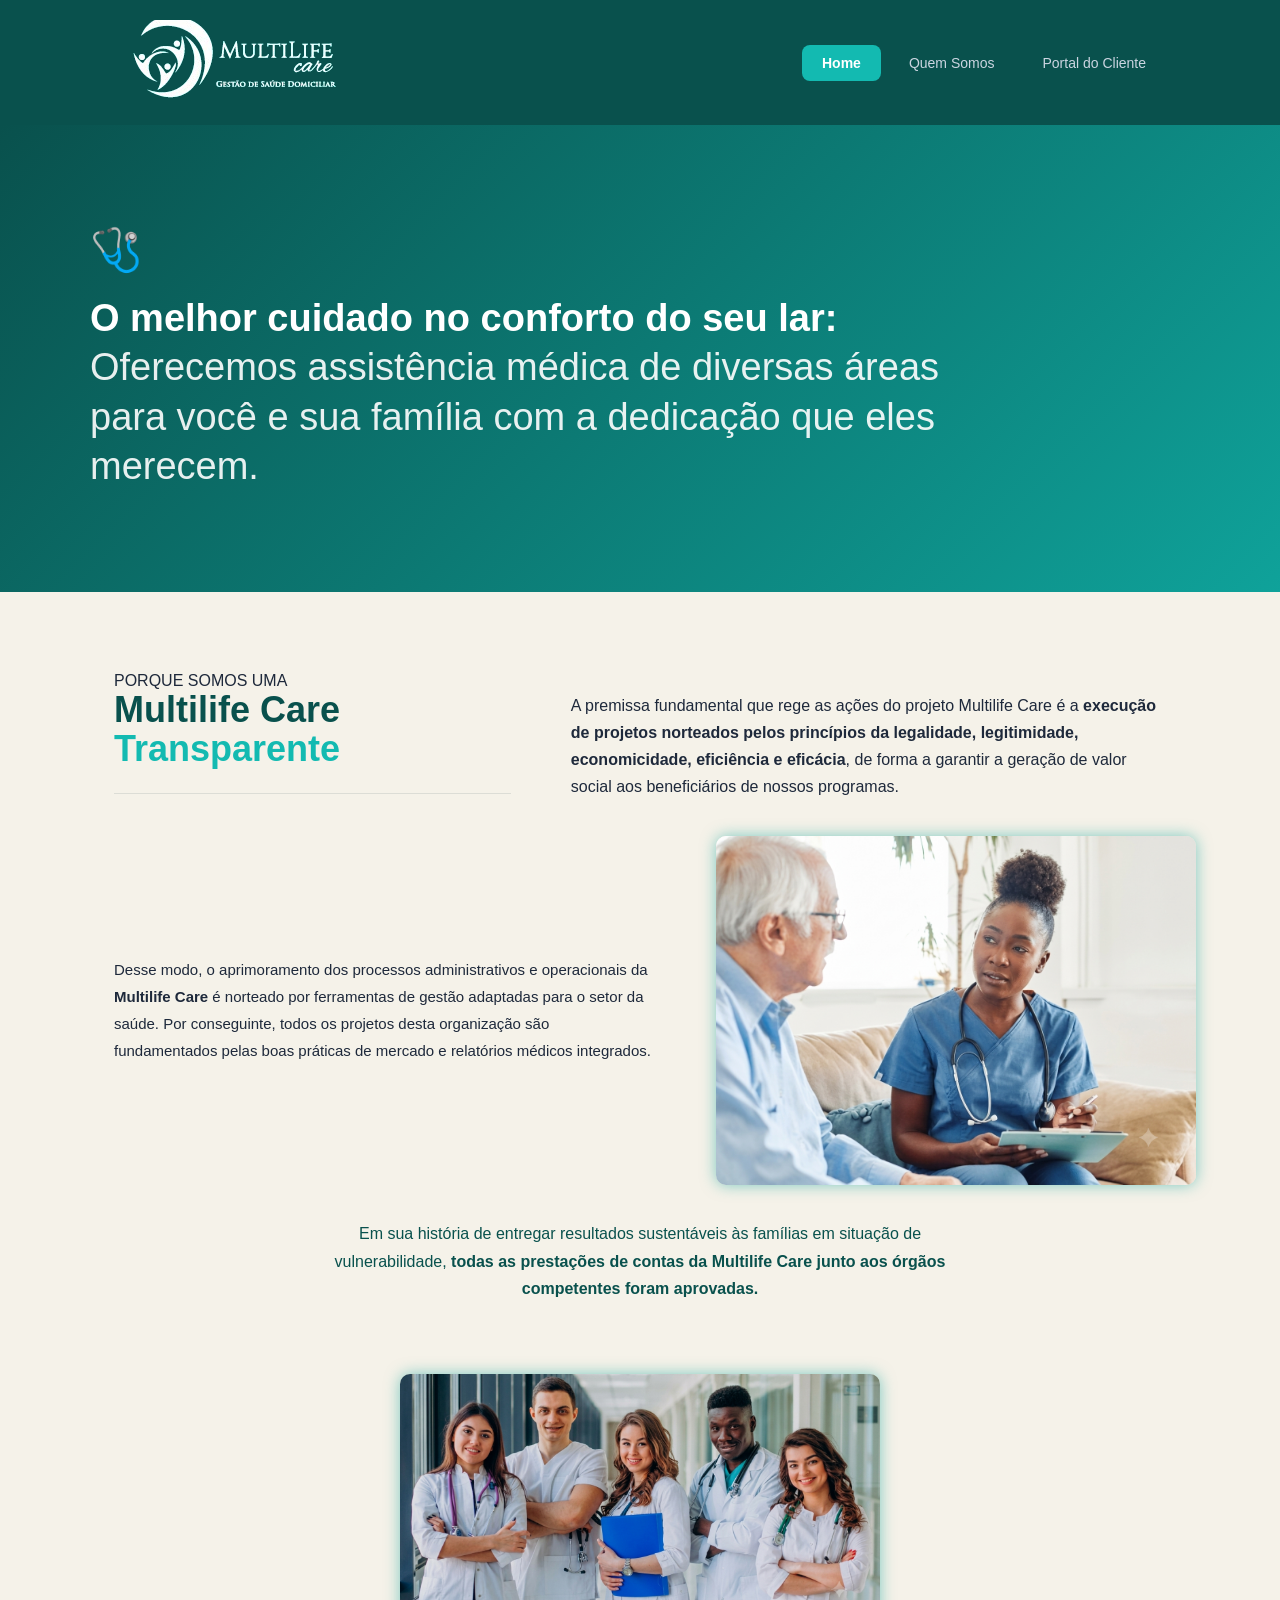
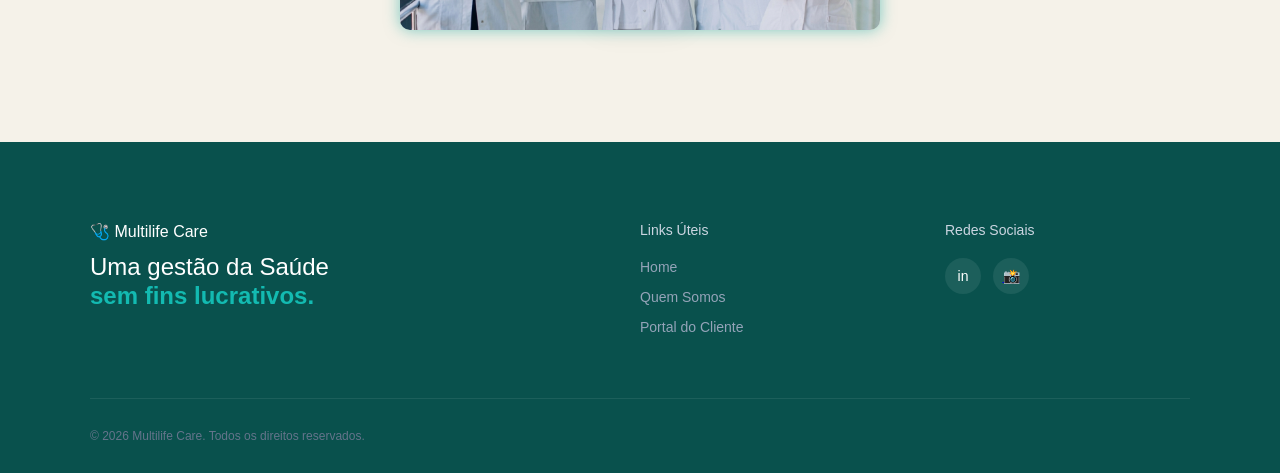
==== index.html @ 2c6caf66 "Primeiro upload do site" ====
<!DOCTYPE html>
<html lang="pt-br">

<head>
    <meta charset="UTF-8">
    <meta name="viewport" content="width=device-width, initial-scale=1.0">
    <title>Home - Multilife Care</title>
    <link rel="stylesheet" href="css/style.css">
</head>

<body>

    <header class="dark-header">
        <div class="nav-container">
            <div class="logo">
                <img src="imagens/logo.multlifecare.png" alt="Logotipo Oficial Multilife Care" class="logo-img">
            </div>
            <nav>
                <ul class="nav-tabs">
                    <!-- Menu ajustado: Home está ativa nesta página -->
                    <li><a href="index.html" class="tab-btn active">Home</a></li>
                    <li><a href="quemsomos.html" class="tab-btn">Quem Somos</a></li>
                    <li><a href="cliente.html" class="tab-btn">Portal do Cliente</a></li>
                </ul>
            </nav>
        </div>
    </header>

    <!-- O bloco de apresentação visual que antes estava no Quem Somos -->
    <section class="premium-hero">
        <div class="hero-premium-content">
            <div class="premium-badge" aria-hidden="true">🩺</div>
            <h1>O melhor cuidado no conforto do seu lar:<br>
                <span>Oferecemos assistência médica de diversas áreas para você e sua família com a dedicação que eles
                    merecem.</span>
            </h1>
        </div>
    </section>

    <!-- O corpo com as seções assimétricas e textos que antes estavam no Quem Somos -->
    <main class="premium-body">
        <section class="split-intro-row">
            <div class="intro-left-title">
                <span class="mini-tag">PORQUE SOMOS UMA</span>
                <h2>Multilife Care<br><span>Transparente</span></h2>
                <hr class="premium-line">
            </div>
            <div class="intro-right-desc">
                <p>A premissa fundamental que rege as ações do projeto Multilife Care é a <strong>execução de projetos
                        norteados pelos princípios da legalidade, legitimidade, economicidade, eficiência e
                        eficácia</strong>, de forma a garantir a geração de valor social aos beneficiários de nossos
                    programas.</p>
            </div>
        </section>

        <section class="premium-asymmetric-row">
            <div class="asymmetric-text-pane">
                <p>Desse modo, o aprimoramento dos processos administrativos e operacionais da <strong>Multilife
                        Care</strong> é norteado por ferramentas de gestão adaptadas para o setor da saúde. Por
                    conseguinte, todos os projetos desta organização são fundamentados pelas boas práticas de mercado e
                    relatórios médicos integrados.</p>
            </div>
            <div class="asymmetric-media-pane">
                <div class="premium-image-card">
                    <img src="imagens/imagem1.png" alt="Médico realizando atendimento na casa do paciente" class="card-img">
                </div>
            </div>
        </section>

        <section class="premium-center-highlight">
            <p>Em sua história de entregar resultados sustentáveis às famílias em situação de vulnerabilidade,
                <strong>todas as prestações de contas da Multilife Care junto aos órgãos competentes foram
                    aprovadas.</strong>
            </p>
        </section>

        <section class="premium-bottom-center-card">
            <div class="premium-horizontal-image-card">
                <img src="imagens/imagem2.png" alt="Equipe médica" class="card-img">
            </div>
        </section>
    </main>

    <footer class="premium-footer">
        <div class="footer-grid">
            <div class="footer-brand-column">
                <div class="logo"><span aria-hidden="true">🩺</span> Multilife Care</div>
                <h3>Uma gestão da Saúde<br><span>sem fins lucrativos.</span></h3>
            </div>
            <div class="footer-links-column">
                <h4>Links Úteis</h4>
                <ul>
                    <li><a href="index.html">Home</a></li>
                    <li><a href="quemsomos.html">Quem Somos</a></li>
                    <li><a href="cliente.html">Portal do Cliente</a></li>
                </ul>
            </div>
            <div class="footer-social-column">
                <h4>Redes Sociais</h4>
                <div class="social-icon-wrapper">
                    <span class="social-icon-bubble" title="LinkedIn">in</span>
                    <a href="https://www.instagram.com/multilifecare" target="_blank">
                        <span class="social-icon-bubble" title="Instagram" aria-hidden="true">📸</span>
                    </a>
                </div>
            </div>
        </div>
        <div class="footer-copyright-bar">
            <p>&copy; 2026 Multilife Care. Todos os direitos reservados.</p>
        </div>
    </footer>

    <script src="js/script.js"></script>
</body>

</html>
---- css/style.css ----
/* ==========================================================================
   RESET & VARIÁVEIS GLOBAIS
   ========================================================================== */
* {
    margin: 0;
    padding: 0;
    box-sizing: border-box;
}

:root {
    --dark-teal: #09514d;
    --gradient-teal: #0fa29a;
    --premium-bg: #f5f2e9;
    --primary: #13bab1;
    --primary-hover: #0fa29a;
    --surface: #ffffff;
    --text-dark: #1e293b;
    --text-muted: #576574;
    --radius-lg: 12px;
    --radius-md: 8px;
    --shadow-premium: 0 10px 30px rgba(6, 47, 54, 0.05);
}

body {
    font-family: 'Inter', sans-serif;
    background-color: var(--premium-bg);
    color: var(--text-dark);
    min-height: 100vh;
    display: flex;
    flex-direction: column;
}

.login-page-body {
    background-color: #e2e8f0;
}

/* ==========================================================================
   MENU DE NAVEGAÇÃO PREMIUM ESCURO (CORRIGIDO)
   ========================================================================== */
.dark-header {
    background-color: var(--dark-teal);
    /* Correção: Adicionado cor de fundo do header */
    width: 100%;
}

.nav-container {
    max-width: 1100px;
    margin: 0 auto;
    display: flex;
    justify-content: space-between;
    align-items: center;
    padding: 20px 24px;
}

.dark-header .logo {
    color: #ffffff;
    font-size: 22px;
    font-weight: 700;
    display: flex;
    align-items: center;
    gap: 8px;
}

.nav-tabs {
    display: flex;
    list-style: none;
    gap: 8px;
}

.tab-btn {
    text-decoration: none;
    padding: 10px 20px;
    font-size: 14px;
    font-weight: 500;
    color: #cbd5e1;
    /* Correção: Cor clara padrão para contrastar no fundo escuro */
    border-radius: var(--radius-md);
    transition: all 0.3s cubic-bezier(0.25, 0.8, 0.25, 1);
}

.tab-btn:hover {
    color: #ffffff;
    background-color: rgba(255, 255, 255, 0.15);
    transform: translateY(-2px);
}

.tab-btn.active {
    color: #ffffff;
    background-color: var(--primary);
    /* Destaque sólido e legível para a aba ativa */
    font-weight: 600;
}

/* ==========================================================================
   HOME SECTIONS
   ========================================================================== */
.content-section {
    max-width: 1100px;
    width: 100%;
    margin: 0 auto;
    padding: 60px 24px;
    flex: 1;
}

.hero {
    text-align: center;
    margin-bottom: 40px;
}

.hero h1 {
    font-size: 42px;
    color: var(--dark-teal);
    margin-bottom: 16px;
}

.hero h1 span {
    color: var(--primary);
}

.hero p {
    font-size: 18px;
    color: var(--text-muted);
    max-width: 650px;
    margin: 0 auto;
}

/* ==========================================================================
   ESTRUTURA CARROSSEL (OTIMIZADO)
   ========================================================================== */
.carousel-container {
    max-width: 900px;
    margin: 40px auto;
    position: relative;
}

.carousel-viewport {
    width: 100%;
    overflow: hidden;
    border-radius: var(--radius-lg);
    box-shadow: var(--shadow-premium);
}

.carousel-track {
    display: flex;
    width: 100%;
    transition: transform 0.5s cubic-bezier(0.4, 0, 0.2, 1);
    /* Transição de movimento suave */
}

.carousel-slide {
    min-width: 100%;
    flex-shrink: 0;
}

.slide-placeholder {
    height: 360px;
    background-color: var(--surface);
    display: flex;
    flex-direction: column;
    align-items: center;
    justify-content: center;
    gap: 12px;
    padding: 24px;
    text-align: center;
}

.slide-icon {
    font-size: 56px;
}

.carousel-control {
    position: absolute;
    top: 50%;
    transform: translateY(-50%);
    background-color: var(--surface);
    border: 1px solid rgba(6, 47, 54, 0.1);
    width: 44px;
    height: 44px;
    border-radius: 50%;
    cursor: pointer;
    font-size: 18px;
    display: flex;
    align-items: center;
    justify-content: center;
    z-index: 10;
    transition: all 0.2s ease;
}

.carousel-control:hover {
    background-color: var(--primary);
    color: #ffffff;
    transform: translateY(-50%) scale(1.05);
}

.carousel-control.prev {
    left: -22px;
}

.carousel-control.next {
    right: -22px;
}

.carousel-nav-dots {
    display: flex;
    justify-content: center;
    gap: 8px;
    margin-top: 20px;
}

.dot {
    width: 10px;
    height: 10px;
    border-radius: 50%;
    background-color: #cbd5e1;
    cursor: pointer;
    transition: all 0.3s;
}

.dot.active {
    background-color: var(--primary);
    width: 24px;
    border-radius: 5px;
}

/* ==========================================================================
   QUEM SOMOS SECTIONS
   ========================================================================== */
.premium-hero {
    background: linear-gradient(135deg, var(--dark-teal) 0%, var(--gradient-teal) 100%);
    padding: 100px 24px;
    color: #ffffff;
}

.hero-premium-content {
    max-width: 1100px;
    margin: 0 auto;
}

.premium-badge {
    font-size: 42px;
    margin-bottom: 20px;
}

.premium-hero h1 {
    font-size: 38px;
    line-height: 1.3;
    font-weight: 700;
    max-width: 850px;
}

.premium-hero h1 span {
    font-weight: 400;
    opacity: 0.9;
}

.premium-body {
    max-width: 1100px;
    width: 100%;
    margin: 0 auto;
    padding: 80px 24px;
}

.split-intro-row {
    display: flex;
    gap: 60px;
    margin-bottom: 80px;
}

.intro-left-title {
    flex: 1;
}

.intro-left-title h2 {
    font-size: 36px;
    color: var(--dark-teal);
    line-height: 1.1;
}

.intro-left-title h2 span {
    color: var(--primary);
}

.premium-line {
    border: none;
    height: 1px;
    background-color: rgba(6, 47, 54, 0.1);
    margin-top: 24px;
}

.intro-right-desc {
    flex: 1.5;
    font-size: 16px;
    line-height: 1.7;
    padding-top: 20px;
}

.premium-asymmetric-row {
    display: flex;
    gap: 60px;
    align-items: center;
    margin-bottom: 80px;
}

.asymmetric-text-pane {
    flex: 1.2;
    font-size: 15px;
    line-height: 1.8;
}

.asymmetric-media-pane {
    flex: 1;
    display: flex;
    justify-content: flex-end;
}

/* FLUTUAÇÃO DE CARDS */
.premium-image-card,
.premium-horizontal-image-card {
    background-color: var(--surface);
    border-radius: var(--radius-lg);
    box-shadow: var(--shadow-premium);
    display: flex;
    flex-direction: column;
    align-items: center;
    justify-content: center;
    text-align: center;
    transition: transform 0.4s cubic-bezier(0.16, 1, 0.3, 1), box-shadow 0.4s ease;
}

.premium-image-card {
    width: 100%;
    max-width: 420px;
    height: 260px;
    padding: 30px;
}

.premium-horizontal-image-card {
    width: 100px;
    max-width: 680px;
    height: 240px;
    padding: 20px;
}

.premium-image-card:hover,
.premium-horizontal-image-card:hover {
    transform: translateY(-8px);
    box-shadow: 0 20px 40px rgba(6, 47, 54, 0.12);
}

.card-media-placeholder-icon {
    font-size: 36px;
    margin-bottom: 12px;
}

/* Correção: Mantendo h3 com capitalização correta em vez de forçar minúsculas */
.premium-image-card h3,
.premium-horizontal-image-card h3 {
    font-size: 18px;
    font-weight: 700;
}

.premium-image-card p,
.premium-horizontal-image-card p {
    font-size: 14px;
    color: var(--text-muted);
    margin-top: 4px;
}

.premium-center-highlight {
    max-width: 650px;
    margin: 0 auto 80px auto;
    text-align: center;
    font-size: 16px;
    line-height: 1.7;
    color: var(--dark-teal);
}

.premium-bottom-center-card {
    display: flex;
    justify-content: center;
    margin-bottom: 40px;
}

/* ==========================================================================
   PORTAL DO CLIENTE / LOGIN
   ========================================================================== */
.login-page {
    display: flex;
    justify-content: center;
    align-items: center;
    min-height: 60vh;
}

.login-card {
    width: 100%;
    max-width: 400px;
    background-color: var(--surface);
    border-radius: var(--radius-lg);
    padding: 40px;
    box-shadow: var(--shadow-premium);
}

.login-card h2 {
    text-align: center;
    margin-bottom: 8px;
    color: var(--dark-teal);
}

.login-subtitle {
    text-align: center;
    color: var(--text-muted);
    font-size: 14px;
    margin-bottom: 28px;
}

.form-group {
    margin-bottom: 20px;
}

.form-group label {
    display: block;
    margin-bottom: 6px;
    font-size: 13px;
    font-weight: 600;
}

.form-group input {
    width: 100%;
    padding: 12px 16px;
    border: 1px solid #cbd5e1;
    border-radius: var(--radius-md);
    font-size: 14px;
    background-color: #f8fafc;
    outline: none;
    transition: all 0.2s;
}

.form-group input:focus {
    border-color: var(--primary);
    background-color: var(--surface);
    box-shadow: 0 0 0 3px rgba(19, 186, 177, 0.15);
}

.password-container {
    position: relative;
    display: flex;
    align-items: center;
    width: 100%;
}

.password-container input {
    padding-right: 45px;
}

/* Evita que o texto da senha fique por baixo do botão de ver */
.show-password-btn {
    position: absolute;
    right: 12px;
    border: none;
    background: none;
    cursor: pointer;
    font-size: 16px;
}

.login-btn {
    width: 100%;
    padding: 14px;
    font-size: 15px;
    font-weight: 600;
    background-color: var(--primary);
    color: #ffffff;
    border: none;
    border-radius: var(--radius-md);
    cursor: pointer;
    transition: background 0.2s, transform 0.2s;
}

.login-btn:hover {
    background-color: var(--primary-hover);
    transform: translateY(-1px);
}

/* ==========================================================================
   RODAPÉ (FOOTER)
   ========================================================================== */
.premium-footer {
    background-color: var(--dark-teal);
    color: #ffffff;
    padding: 80px 24px 30px 24px;
    margin-top: auto;
}

.footer-grid {
    max-width: 1100px;
    margin: 0 auto;
    display: grid;
    grid-template-columns: 2fr 1fr 1fr;
    gap: 60px;
    border-bottom: 1px solid rgba(255, 255, 255, 0.08);
    padding-bottom: 50px;
}

.footer-brand-column h3 {
    font-size: 24px;
    line-height: 1.2;
    font-weight: 400;
    margin-top: 12px;
}

.footer-brand-column h3 span {
    color: var(--primary);
    font-weight: 700;
}

.footer-links-column h4,
.footer-social-column h4 {
    font-size: 14px;
    color: #cbd5e1;
    margin-bottom: 20px;
    font-weight: 500;
}

.footer-links-column ul {
    list-style: none;
}

.footer-links-column ul li {
    margin-bottom: 12px;
}

.footer-links-column ul li a {
    color: #94a3b8;
    text-decoration: none;
    font-size: 14px;
    transition: color 0.2s;
}

/* Ajuste de contraste para hover no rodapé */
.footer-links-column ul li a:hover {
    color: var(--primary);
}

.social-icon-wrapper {
    display: flex;
    gap: 12px;
}

.social-icon-bubble {
    width: 36px;
    height: 36px;
    background-color: rgba(255, 255, 255, 0.08);
    border-radius: 50%;
    display: flex;
    align-items: center;
    justify-content: center;
    font-size: 14px;
    cursor: pointer;
    transition: all 0.3s;
}

.social-icon-bubble:hover {
    background-color: var(--primary);
    transform: translateY(-3px);
}

.footer-copyright-bar {
    max-width: 1100px;
    margin: 30px auto 0 auto;
    display: flex;
    justify-content: space-between;
    font-size: 12px;
    color: #64748b;
}

.card-img {
    width: 480px;
    border-radius: 10px;
    box-shadow: 0 0 15px #0fa29b85;

}

/* RESPONSIVIDADE (MEDIA QUERIES) */
@media (max-width: 768px) {

    .split-intro-row,
    .premium-asymmetric-row,
    .footer-grid {
        display: flex;
        flex-direction: column;
        gap: 32px;
    }

    .asymmetric-media-pane {
        justify-content: center;
    }

    .nav-container {
        flex-direction: column;
        gap: 16px;
    }

    .carousel-control {
        display: none;
    }
}
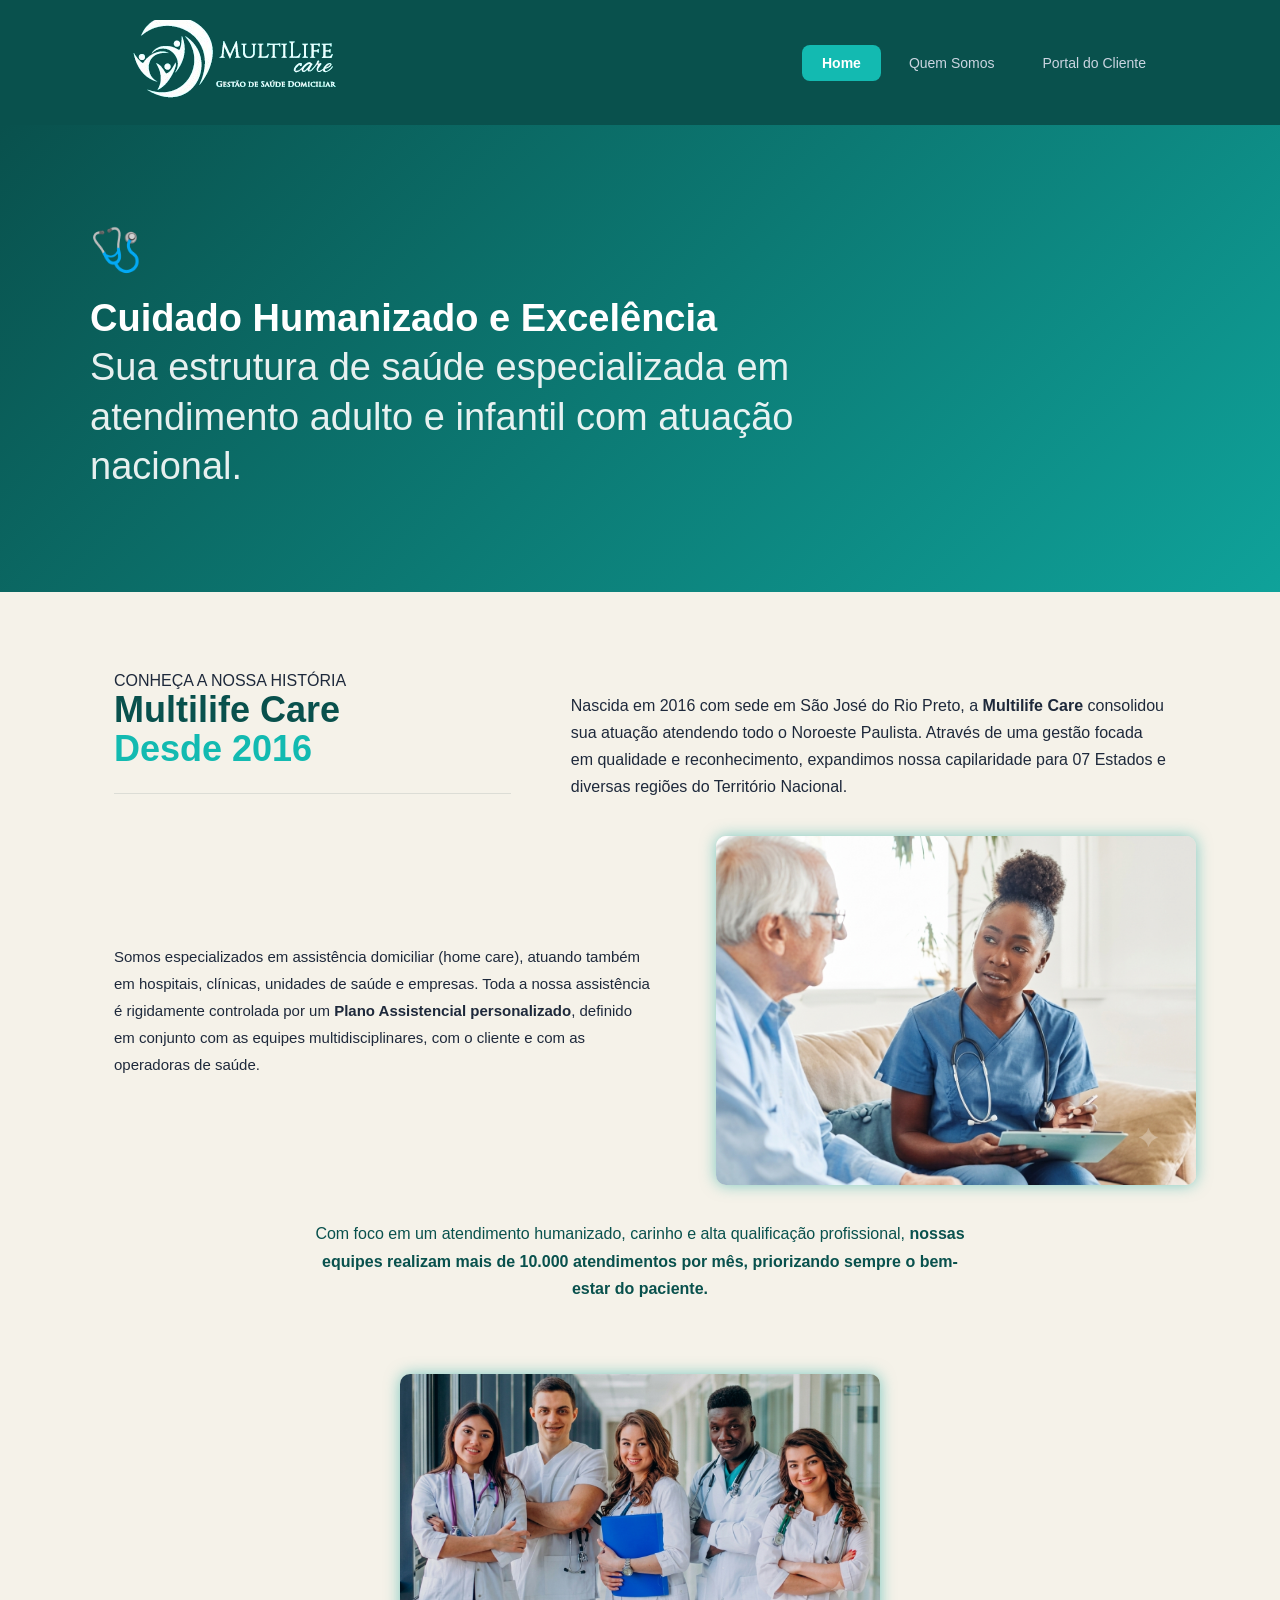
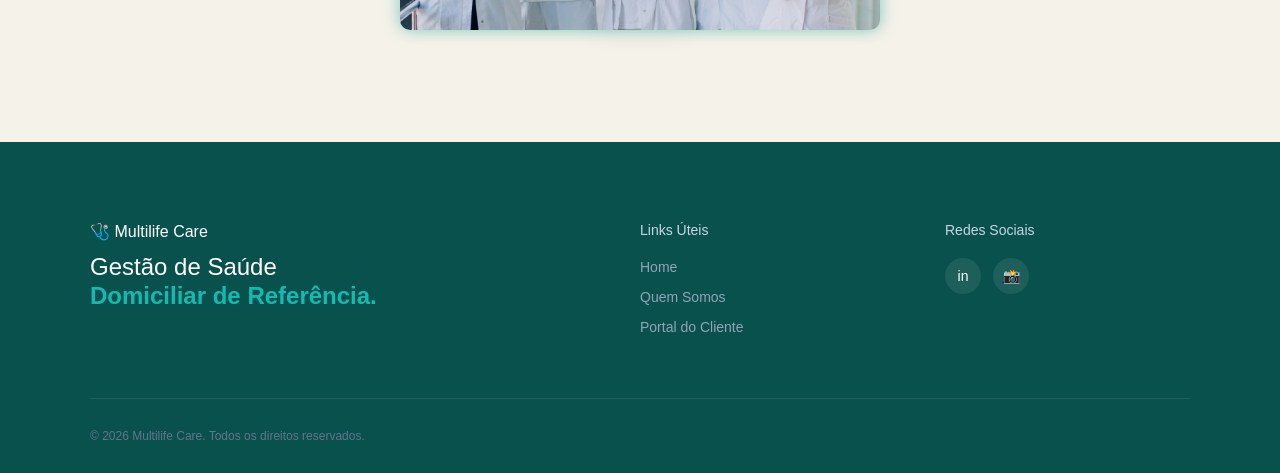
==== commit 88edbbf1: "Add files via upload" ====
--- a/index.html
+++ b/index.html
@@ -1,116 +1,109 @@
-<!DOCTYPE html>
-<html lang="pt-br">
-
-<head>
-    <meta charset="UTF-8">
-    <meta name="viewport" content="width=device-width, initial-scale=1.0">
-    <title>Home - Multilife Care</title>
-    <link rel="stylesheet" href="css/style.css">
-</head>
-
-<body>
-
-    <header class="dark-header">
-        <div class="nav-container">
-            <div class="logo">
-                <img src="imagens/logo.multlifecare.png" alt="Logotipo Oficial Multilife Care" class="logo-img">
-            </div>
-            <nav>
-                <ul class="nav-tabs">
-                    <!-- Menu ajustado: Home está ativa nesta página -->
-                    <li><a href="index.html" class="tab-btn active">Home</a></li>
-                    <li><a href="quemsomos.html" class="tab-btn">Quem Somos</a></li>
-                    <li><a href="cliente.html" class="tab-btn">Portal do Cliente</a></li>
-                </ul>
-            </nav>
-        </div>
-    </header>
-
-    <!-- O bloco de apresentação visual que antes estava no Quem Somos -->
-    <section class="premium-hero">
-        <div class="hero-premium-content">
-            <div class="premium-badge" aria-hidden="true">🩺</div>
-            <h1>O melhor cuidado no conforto do seu lar:<br>
-                <span>Oferecemos assistência médica de diversas áreas para você e sua família com a dedicação que eles
-                    merecem.</span>
-            </h1>
-        </div>
-    </section>
-
-    <!-- O corpo com as seções assimétricas e textos que antes estavam no Quem Somos -->
-    <main class="premium-body">
-        <section class="split-intro-row">
-            <div class="intro-left-title">
-                <span class="mini-tag">PORQUE SOMOS UMA</span>
-                <h2>Multilife Care<br><span>Transparente</span></h2>
-                <hr class="premium-line">
-            </div>
-            <div class="intro-right-desc">
-                <p>A premissa fundamental que rege as ações do projeto Multilife Care é a <strong>execução de projetos
-                        norteados pelos princípios da legalidade, legitimidade, economicidade, eficiência e
-                        eficácia</strong>, de forma a garantir a geração de valor social aos beneficiários de nossos
-                    programas.</p>
-            </div>
-        </section>
-
-        <section class="premium-asymmetric-row">
-            <div class="asymmetric-text-pane">
-                <p>Desse modo, o aprimoramento dos processos administrativos e operacionais da <strong>Multilife
-                        Care</strong> é norteado por ferramentas de gestão adaptadas para o setor da saúde. Por
-                    conseguinte, todos os projetos desta organização são fundamentados pelas boas práticas de mercado e
-                    relatórios médicos integrados.</p>
-            </div>
-            <div class="asymmetric-media-pane">
-                <div class="premium-image-card">
-                    <img src="imagens/imagem1.png" alt="Médico realizando atendimento na casa do paciente" class="card-img">
-                </div>
-            </div>
-        </section>
-
-        <section class="premium-center-highlight">
-            <p>Em sua história de entregar resultados sustentáveis às famílias em situação de vulnerabilidade,
-                <strong>todas as prestações de contas da Multilife Care junto aos órgãos competentes foram
-                    aprovadas.</strong>
-            </p>
-        </section>
-
-        <section class="premium-bottom-center-card">
-            <div class="premium-horizontal-image-card">
-                <img src="imagens/imagem2.png" alt="Equipe médica" class="card-img">
-            </div>
-        </section>
-    </main>
-
-    <footer class="premium-footer">
-        <div class="footer-grid">
-            <div class="footer-brand-column">
-                <div class="logo"><span aria-hidden="true">🩺</span> Multilife Care</div>
-                <h3>Uma gestão da Saúde<br><span>sem fins lucrativos.</span></h3>
-            </div>
-            <div class="footer-links-column">
-                <h4>Links Úteis</h4>
-                <ul>
-                    <li><a href="index.html">Home</a></li>
-                    <li><a href="quemsomos.html">Quem Somos</a></li>
-                    <li><a href="cliente.html">Portal do Cliente</a></li>
-                </ul>
-            </div>
-            <div class="footer-social-column">
-                <h4>Redes Sociais</h4>
-                <div class="social-icon-wrapper">
-                    <span class="social-icon-bubble" title="LinkedIn">in</span>
-                    <a href="https://www.instagram.com/multilifecare" target="_blank">
-                        <span class="social-icon-bubble" title="Instagram" aria-hidden="true">📸</span>
-                    </a>
-                </div>
-            </div>
-        </div>
-        <div class="footer-copyright-bar">
-            <p>&copy; 2026 Multilife Care. Todos os direitos reservados.</p>
-        </div>
-    </footer>
-
-    <script src="js/script.js"></script>
-</body>
-
+<!DOCTYPE html>
+<html lang="pt-br">
+
+<head>
+    <meta charset="UTF-8">
+    <meta name="viewport" content="width=device-width, initial-scale=1.0">
+    <title>Home - Multilife Care</title>
+    <link rel="icon" type="image/png" href="imagens/favicon.png">
+    <link rel="stylesheet" href="css/style.css">
+</head>
+
+<body>
+
+    <header class="dark-header">
+        <div class="nav-container">
+            <div class="logo">
+                <img src="imagens/logo.multlifecare.png" alt="Logotipo Oficial Multilife Care" class="logo-img">
+            </div>
+            <nav>
+                <ul class="nav-tabs">
+                    <!-- Menu ajustado: Home está ativa nesta página -->
+                    <li><a href="index.html" class="tab-btn active">Home</a></li>
+                    <li><a href="quemsomos.html" class="tab-btn">Quem Somos</a></li>
+                    <li><a href="cliente.html" class="tab-btn">Portal do Cliente</a></li>
+                </ul>
+            </nav>
+        </div>
+    </header>
+
+    <!-- O bloco de apresentação visual que antes estava no Quem Somos -->
+    <section class="premium-hero">
+        <div class="hero-premium-content">
+            <div class="premium-badge" aria-hidden="true">🩺</div>
+            <h1>Cuidado Humanizado e Excelência<br>
+                <span>Sua estrutura de saúde especializada em atendimento adulto e infantil com atuação nacional.</span>
+            </h1>
+        </div>
+    </section>
+
+    <!-- O corpo com as seções assimétricas e textos que antes estavam no Quem Somos -->
+   <main class="premium-body">
+        <section class="split-intro-row">
+            <div class="intro-left-title">
+                <span class="mini-tag">CONHEÇA A NOSSA HISTÓRIA</span>
+                <h2>Multilife Care<br><span>Desde 2016</span></h2>
+                <hr class="premium-line">
+            </div>
+            <div class="intro-right-desc">
+                <p>Nascida em 2016 com sede em São José do Rio Preto, a <strong>Multilife Care</strong> consolidou sua atuação atendendo todo o Noroeste Paulista. Através de uma gestão focada em qualidade e reconhecimento, expandimos nossa capilaridade para 07 Estados e diversas regiões do Território Nacional.</p>
+            </div>
+        </section>
+
+        <section class="premium-asymmetric-row">
+            <div class="asymmetric-text-pane">
+                <p>Somos especializados em assistência domiciliar (home care), atuando também em hospitais, clínicas, unidades de saúde e empresas. Toda a nossa assistência é rigidamente controlada por um <strong>Plano Assistencial personalizado</strong>, definido em conjunto com as equipes multidisciplinares, com o cliente e com as operadoras de saúde.</p>
+            </div>
+            <div class="asymmetric-media-pane">
+                <div class="premium-image-card">
+                    <img src="imagens/imagem1.png" alt="Médico realizando atendimento na casa do paciente" class="card-img">
+                </div>
+            </div>
+        </section>
+
+        <section class="premium-center-highlight">
+            <p>Com foco em um atendimento humanizado, carinho e alta qualificação profissional, 
+                <strong>nossas equipes realizam mais de 10.000 atendimentos por mês, priorizando sempre o bem-estar do paciente.</strong>
+            </p>
+        </section>
+
+        <section class="premium-bottom-center-card">
+            <div class="premium-horizontal-image-card">
+                <img src="imagens/imagem2.png" alt="Equipe médica" class="card-img">
+            </div>
+        </section>
+    </main>
+
+    <footer class="premium-footer">
+        <div class="footer-grid">
+            <div class="footer-brand-column">
+                <div class="logo"><span aria-hidden="true">🩺</span> Multilife Care</div>
+                <h3>Gestão de Saúde<br><span>Domiciliar de Referência.</span></h3>
+            </div>
+            <div class="footer-links-column">
+                <h4>Links Úteis</h4>
+                <ul>
+                    <li><a href="index.html">Home</a></li>
+                    <li><a href="quemsomos.html">Quem Somos</a></li>
+                    <li><a href="cliente.html">Portal do Cliente</a></li>
+                </ul>
+            </div>
+            <div class="footer-social-column">
+                <h4>Redes Sociais</h4>
+                <div class="social-icon-wrapper">
+                    <span class="social-icon-bubble" title="LinkedIn">in</span>
+                    <a href="https://www.instagram.com/multilifecare" target="_blank">
+                        <span class="social-icon-bubble" title="Instagram" aria-hidden="true">📸</span>
+                    </a>
+                </div>
+            </div>
+        </div>
+        <div class="footer-copyright-bar">
+            <p>&copy; 2026 Multilife Care. Todos os direitos reservados.</p>
+        </div>
+    </footer>
+
+    <script src="js/script.js"></script>
+</body>
+
 </html>
